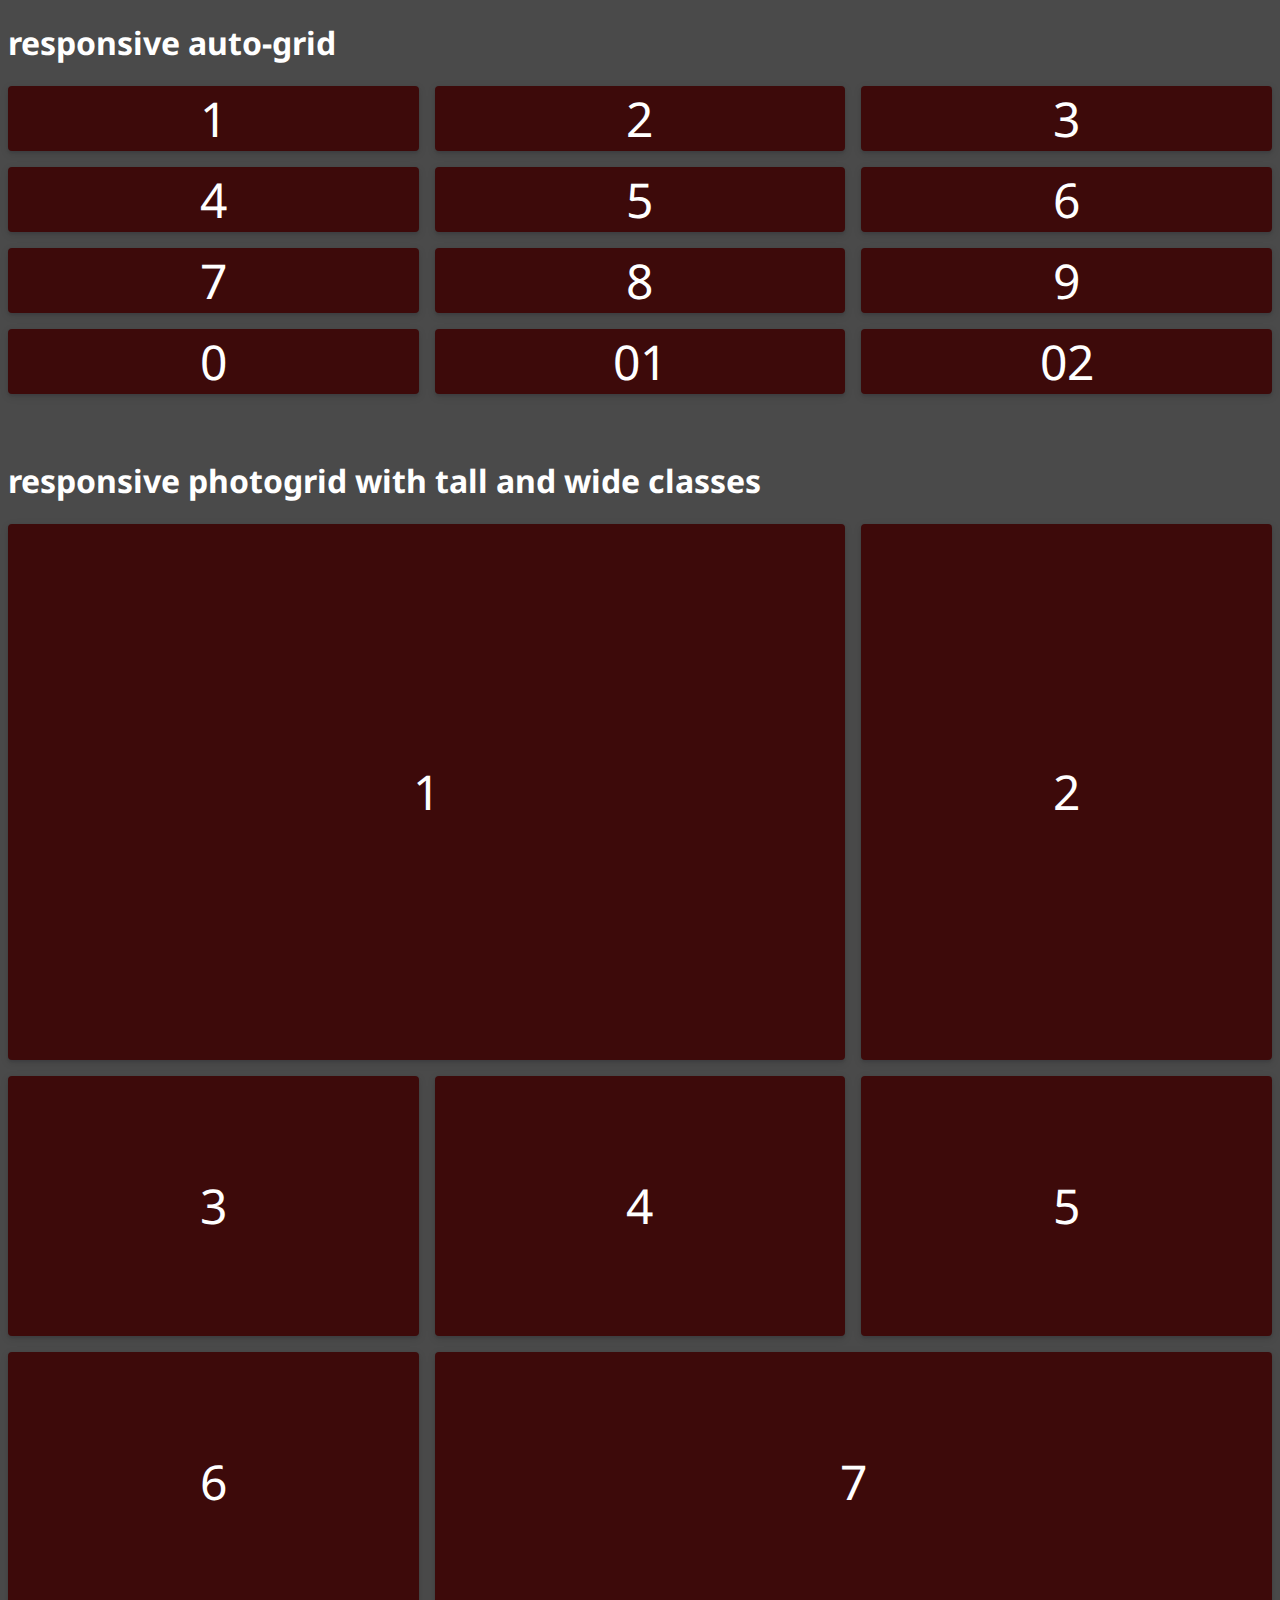
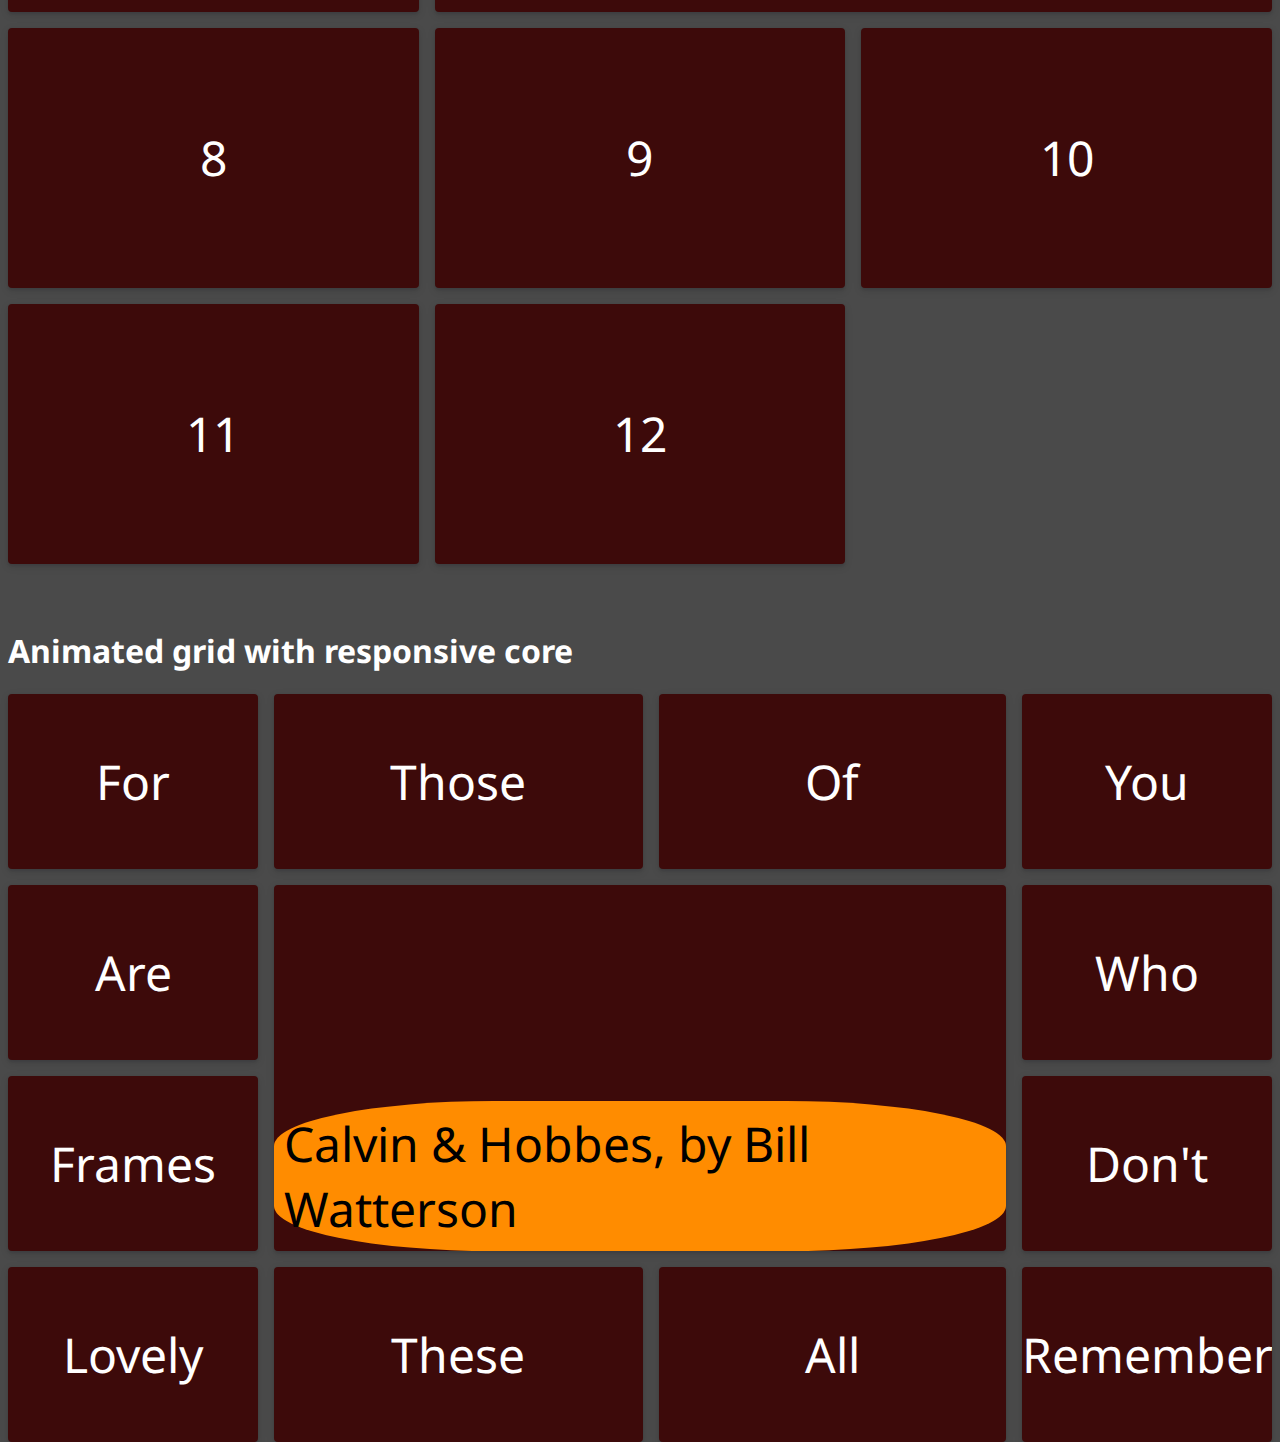
==== three-line-layouts/three-line-layouts.html @ e247d495 "finished with grid-template exercise, pushing up" ====
<!DOCTYPE html>
<html lang="en">
<head>
    <meta charset="UTF-8">
    <meta name="viewport" content="width=device-width, initial-scale=1.0">
    <title>quick three-line layout!</title>
</head>
<style>
    @import url('three-line-styles.css');
    @import url('basic-style.css');
</style>
<body>
    <div class="banner">
        <h1>responsive auto-grid</h1>        
    </div>
    <section>
        <div class="basic-grid">
            <div class="card">1</div>
            <div class="card">2</div>
            <div class="card">3</div>
            <div class="card">4</div>
            <div class="card">5</div>
            <div class="card">6</div>
            <div class="card">7</div>
            <div class="card">8</div>
            <div class="card">9</div>
            <div class="card">0</div>
            <div class="card">01</div>
            <div class="card">02</div>
        </div>
    </section>
    <br>
    <br>
    <section>
        <h1> responsive photogrid with tall and wide classes</h1>
        <div class="photo-grid">
            <div
              class="card card-tall card-wide"
              style="background-image:url('https://images.unsplash.com/photo-1558981359-219d6364c9c8?ixlib=rb-1.2.1&ixid=eyJhcHBfaWQiOjEyMDd9&auto=format&fit=crop&w=2100&q=80')"
            >
              1
            </div>
            <div
              class="card card-tall"
              style="background-image:url('https://images.unsplash.com/photo-1583585635793-0e1894c169bd?ixlib=rb-1.2.1&ixid=eyJhcHBfaWQiOjEyMDd9&auto=format&fit=crop&w=913&q=80')"
            >
              2
            </div>
            <div
              class="card"
              style="background-image:url('https://images.unsplash.com/photo-1583531172005-814191b8b6c0?ixlib=rb-1.2.1&ixid=eyJhcHBfaWQiOjEyMDd9&auto=format&fit=crop&w=975&q=80')"
            >
              3
            </div>
            <div
              class="card"
              style="background-image:url('https://images.unsplash.com/photo-1583426573939-97d09302d76a?ixlib=rb-1.2.1&ixid=eyJhcHBfaWQiOjEyMDd9&auto=format&fit=crop&w=968&q=80')"
            >
              4
            </div>
            <div
              class="card"
              style="background-image:url('https://images.unsplash.com/photo-1583532452513-a02186582ccd?ixlib=rb-1.2.1&ixid=eyJhcHBfaWQiOjEyMDd9&auto=format&fit=crop&w=1950&q=80')"
            >
              5
            </div>
            <div
              class="card"
              style="background-image:url('https://images.unsplash.com/photo-1583445013765-46c20c4a6772?ixlib=rb-1.2.1&ixid=eyJhcHBfaWQiOjEyMDd9&auto=format&fit=crop&w=1950&q=80')"
            >
              6
            </div>
            <div
              class="card card-wide"
              style="background-image:url('https://images.unsplash.com/photo-1583562835057-a62d1beffbf3?ixlib=rb-1.2.1&ixid=eyJhcHBfaWQiOjEyMDd9&auto=format&fit=crop&w=949&q=80')"
            >
              7
            </div>
            <div
              class="card"
              style="background-image:url('https://images.unsplash.com/photo-1583483425010-c566431a7710?ixlib=rb-1.2.1&ixid=eyJhcHBfaWQiOjEyMDd9&auto=format&fit=crop&w=1951&q=80')"
            >
              8
            </div>
            <div
              class="card"
              style="background-image:url('https://images.unsplash.com/photo-1583500557349-fb5238f8d946?ixlib=rb-1.2.1&ixid=eyJhcHBfaWQiOjEyMDd9&auto=format&fit=crop&w=1949&q=80')"
            >
              9
            </div>
            <div
              class="card"
              style="background-image:url('https://images.unsplash.com/photo-1583468323330-9032ad490fed?ixlib=rb-1.2.1&ixid=eyJhcHBfaWQiOjEyMDd9&auto=format&fit=crop&w=1955&q=80')"
            >
              10
            </div>
            <div
              class="card"
              style="background-image:url('https://images.unsplash.com/photo-1583425423320-2386622cd2e4?ixlib=rb-1.2.1&ixid=eyJhcHBfaWQiOjEyMDd9&auto=format&fit=crop&w=1980&q=80')"
            >
              11
            </div>
            <div
              class="card"
              style="background-image:url('https://images.unsplash.com/photo-1583518257225-f9a8081f6a84?ixlib=rb-1.2.1&ixid=eyJhcHBfaWQiOjEyMDd9&auto=format&fit=crop&w=1950&q=80')"
            >
              12
            </div>
          </div>
    </section>

    <br>
    <br>

    <section>
        <h1>Animated grid with responsive core</h1>
        <div class="animated-grid">
            <div class="card">For</div>
            <div class="card">Those</div>
            <div class="card">Of</div>
            <div class="card">You</div>
            <div class="card">Who</div>
            <div class="card">Don't</div>
            <div class="card">Remember</div>
            <div class="card">All</div>
            <div class="card">These</div>
            <div class="card">Lovely</div>
            <div class="card">Frames</div>
            <div class="card">Are</div>
            <div class="card">
                <span class="title">
                Calvin & Hobbes, by Bill Watterson
                </span>
            </div>
        </div>
    </section>

</body>
    </html>
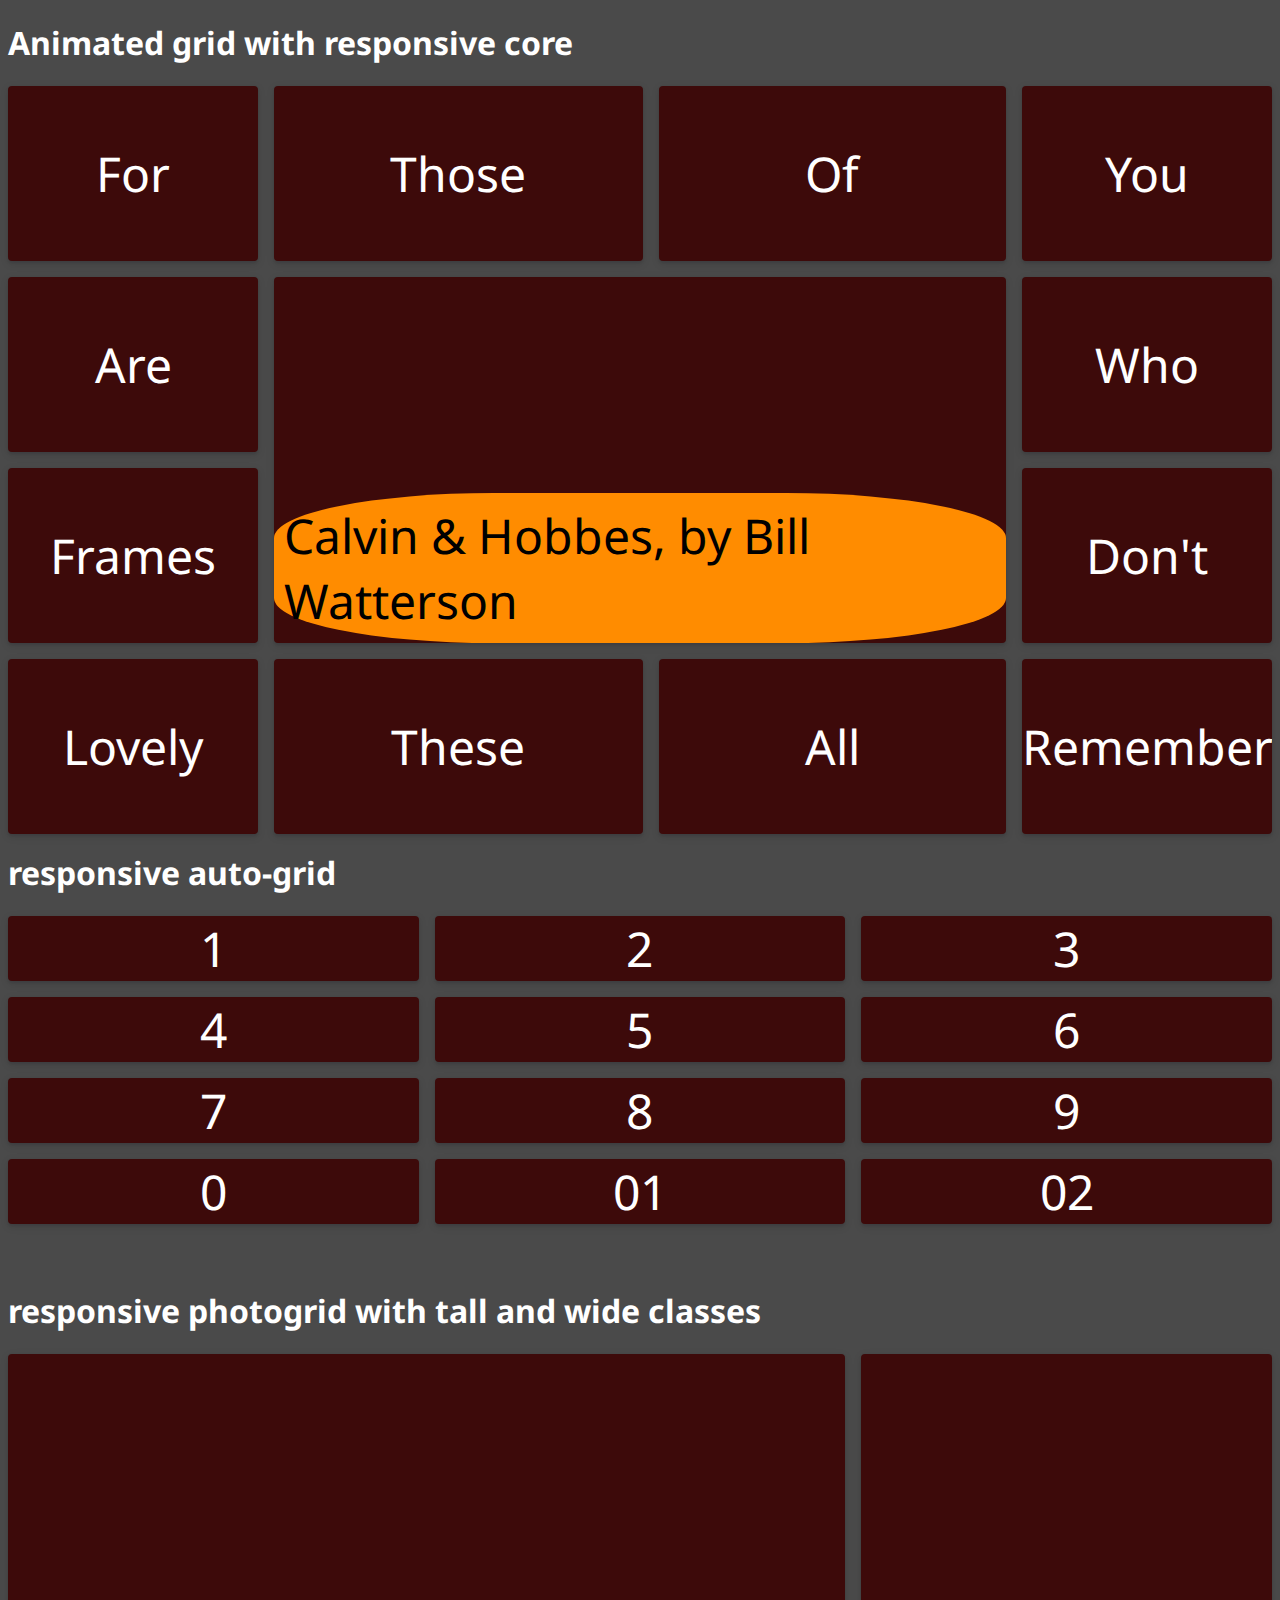
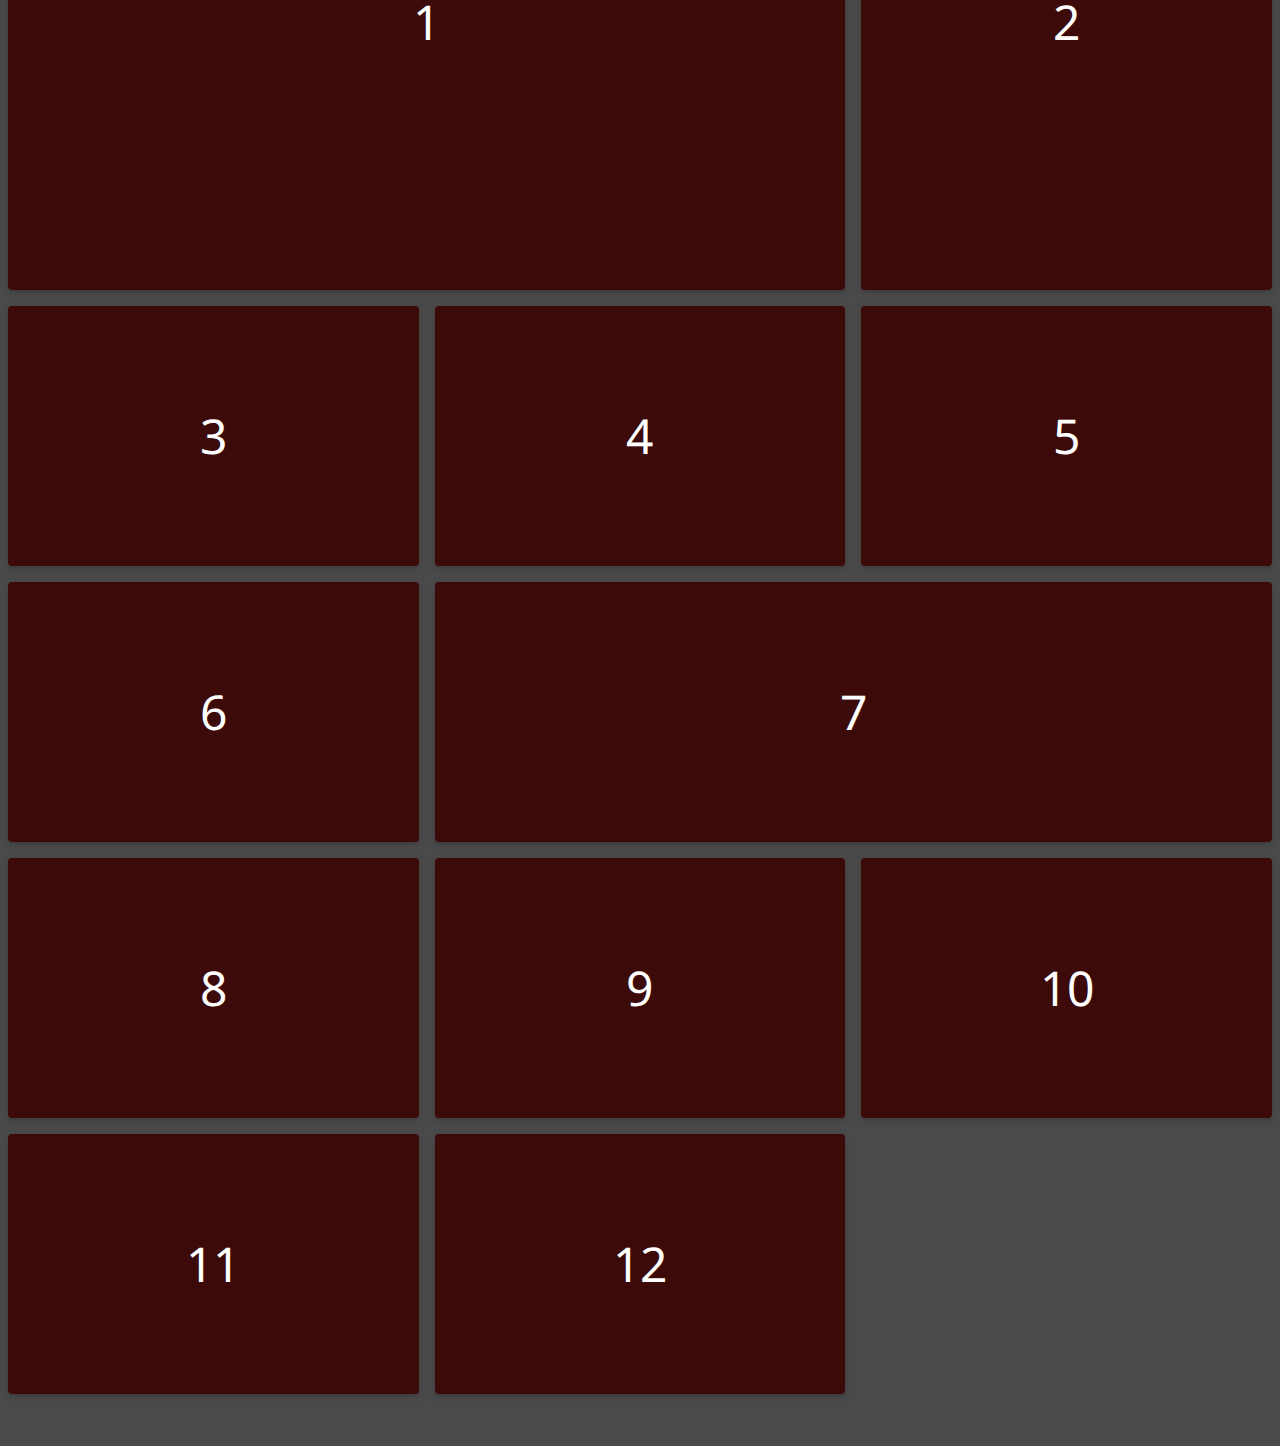
==== commit c8fed6b2: "minor typo change" ====
--- a/three-line-layouts/three-line-layouts.html
+++ b/three-line-layouts/three-line-layouts.html
@@ -10,6 +10,32 @@
     @import url('basic-style.css');
 </style>
 <body>
+
+  <section>
+    <h1>Animated grid with responsive core</h1>
+    <div class="animated-grid">
+        <div class="card">For</div>
+        <div class="card">Those</div>
+        <div class="card">Of</div>
+        <div class="card">You</div>
+        <div class="card">Who</div>
+        <div class="card">Don't</div>
+        <div class="card">Remember</div>
+        <div class="card">All</div>
+        <div class="card">These</div>
+        <div class="card">Lovely</div>
+        <div class="card">Frames</div>
+        <div class="card">Are</div>
+        <div class="card">
+            <span class="title">
+            Calvin & Hobbes, by Bill Watterson
+            </span>
+        </div>
+    </div>
+</section>
+<br>
+<br>
+
     <div class="banner">
         <h1>responsive auto-grid</h1>        
     </div>
@@ -112,28 +138,6 @@
     <br>
     <br>
 
-    <section>
-        <h1>Animated grid with responsive core</h1>
-        <div class="animated-grid">
-            <div class="card">For</div>
-            <div class="card">Those</div>
-            <div class="card">Of</div>
-            <div class="card">You</div>
-            <div class="card">Who</div>
-            <div class="card">Don't</div>
-            <div class="card">Remember</div>
-            <div class="card">All</div>
-            <div class="card">These</div>
-            <div class="card">Lovely</div>
-            <div class="card">Frames</div>
-            <div class="card">Are</div>
-            <div class="card">
-                <span class="title">
-                Calvin & Hobbes, by Bill Watterson
-                </span>
-            </div>
-        </div>
-    </section>
 
 </body>
     </html>